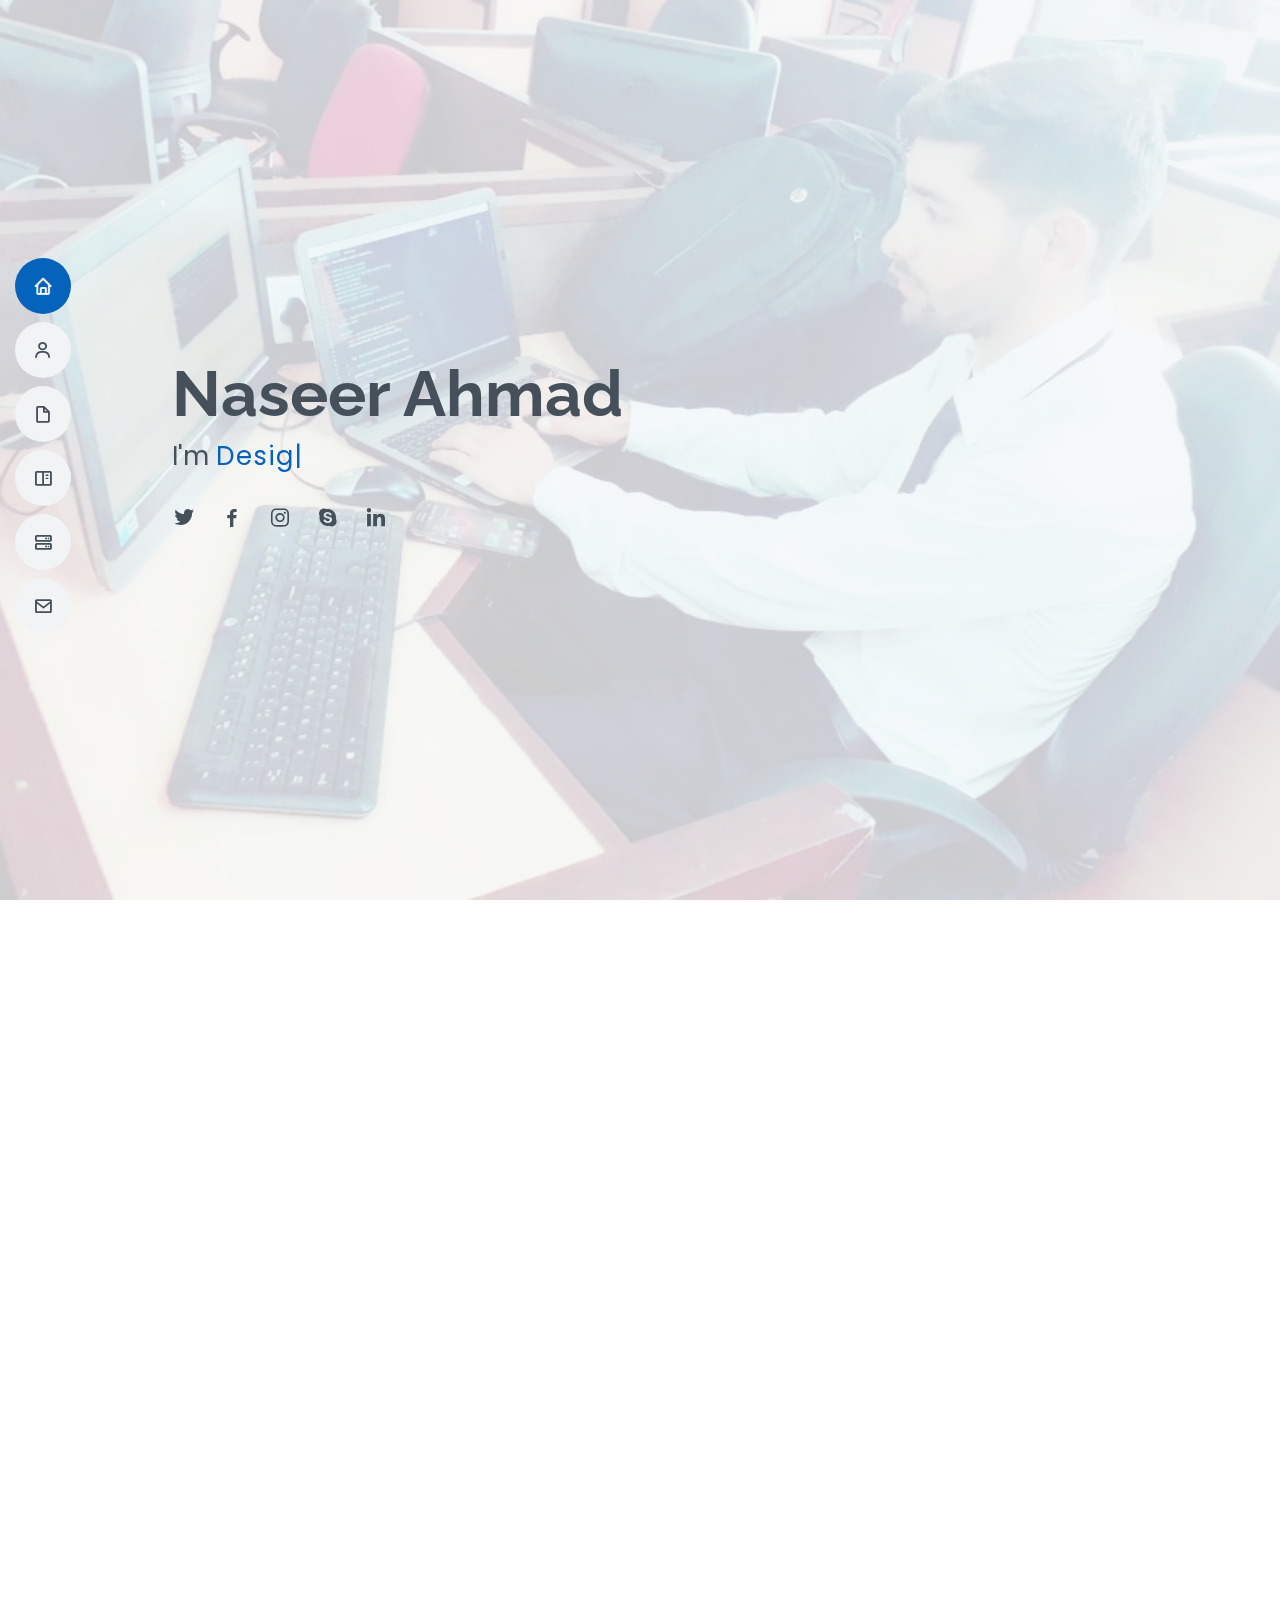
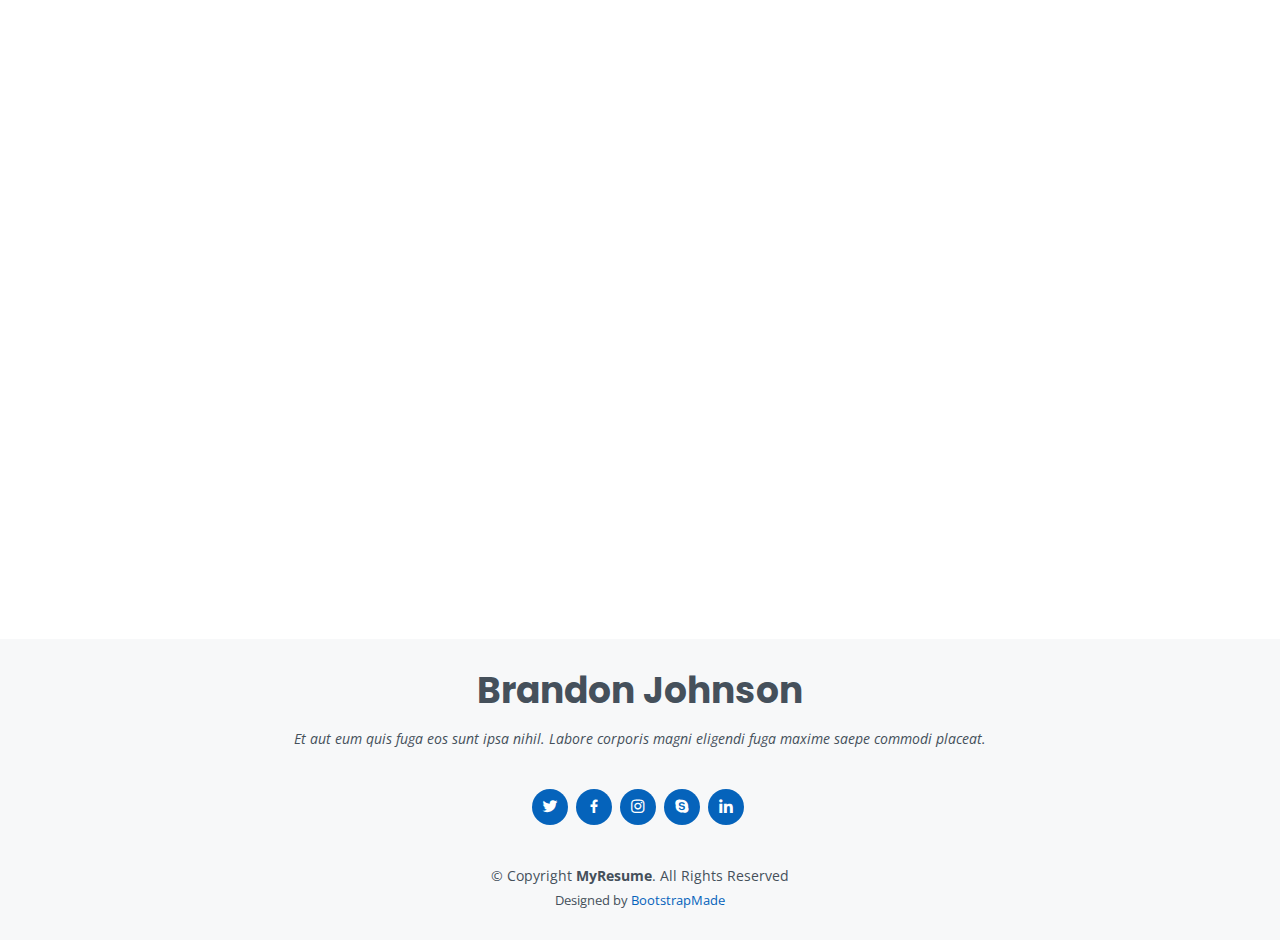
==== index.html @ b2a7afd3 "initial commit" ====
<!DOCTYPE html>
<html lang="en">

<head>
    <meta charset="utf-8">
    <meta content="width=device-width, initial-scale=1.0" name="viewport">

    <title>MYPortfolio</title>
    <meta content="" name="description">
    <meta content="" name="keywords">

    <!-- Favicons -->
    <link href="assets/img/favicon.png" rel="icon">
    <link href="assets/img/apple-touch-icon.png" rel="apple-touch-icon">

    <!-- Google Fonts -->
    <link href="https://fonts.googleapis.com/css?family=Open+Sans:300,300i,400,400i,600,600i,700,700i|Raleway:300,300i,400,400i,500,500i,600,600i,700,700i|Poppins:300,300i,400,400i,500,500i,600,600i,700,700i" rel="stylesheet">

    <!-- Vendor CSS Files -->
    <link href="assets/vendor/aos/aos.css" rel="stylesheet">
    <link href="assets/vendor/bootstrap/css/bootstrap.min.css" rel="stylesheet">
    <link href="assets/vendor/bootstrap-icons/bootstrap-icons.css" rel="stylesheet">
    <link href="assets/vendor/boxicons/css/boxicons.min.css" rel="stylesheet">
    <link href="assets/vendor/glightbox/css/glightbox.min.css" rel="stylesheet">
    <link href="assets/vendor/swiper/swiper-bundle.min.css" rel="stylesheet">

    <!-- Template Main CSS File -->
    <link href="assets/css/style.css" rel="stylesheet">

    <!-- =======================================================
  * Template Name: MyResume - v4.3.0
  * Template URL: https://bootstrapmade.com/free-html-bootstrap-template-my-resume/
  * Author: BootstrapMade.com
  * License: https://bootstrapmade.com/license/
  ======================================================== -->
</head>

<body>

    <!-- ======= Mobile nav toggle button ======= -->
    <!-- <button type="button" class="mobile-nav-toggle d-xl-none"><i class="bi bi-list mobile-nav-toggle"></i></button> -->
    <i class="bi bi-list mobile-nav-toggle d-xl-none"></i>
    <!-- ======= Header ======= -->
    <header id="header" class="d-flex flex-column justify-content-center">

        <nav id="navbar" class="navbar nav-menu">
            <ul>
                <li><a href="#hero" class="nav-link scrollto active"><i class="bx bx-home"></i> <span>Home</span></a></li>
                <li><a href="#about" class="nav-link scrollto"><i class="bx bx-user"></i> <span>About</span></a></li>
                <li><a href="#resume" class="nav-link scrollto"><i class="bx bx-file-blank"></i> <span>Resume</span></a></li>
                <li><a href="#portfolio" class="nav-link scrollto"><i class="bx bx-book-content"></i> <span>Portfolio</span></a></li>
                <li><a href="#services" class="nav-link scrollto"><i class="bx bx-server"></i> <span>Services</span></a></li>
                <li><a href="#contact" class="nav-link scrollto"><i class="bx bx-envelope"></i> <span>Contact</span></a></li>
            </ul>
        </nav>
        <!-- .nav-menu -->

    </header>
    <!-- End Header -->

    <!-- ======= Hero Section ======= -->
    <section id="hero" class="d-flex flex-column justify-content-center">
        <div class="container" data-aos="zoom-in" data-aos-delay="100">
            <h1>Naseer Ahmad</h1>
            <p>I'm <span class="typed" data-typed-items="Designer, Developer, Freelancer"></span></p>
            <div class="social-links">
                <a href="#" class="twitter"><i class="bx bxl-twitter"></i></a>
                <a href="#" class="facebook"><i class="bx bxl-facebook"></i></a>
                <a href="#" class="instagram"><i class="bx bxl-instagram"></i></a>
                <a href="#" class="google-plus"><i class="bx bxl-skype"></i></a>
                <a href="#" class="linkedin"><i class="bx bxl-linkedin"></i></a>
            </div>
        </div>
    </section>
    <!-- End Hero -->
    <!-- 9622891339  awleen -->

    <main id="main">

        <!-- ======= About Section ======= -->
        <section id="about" class="about">
            <div class="container" data-aos="fade-up">

                <div class="section-title">
                    <h2>About</h2>
                    <p>I am NASEER AHMAD , i am web and android developer im also a Freelancer </p>
                </div>

                <div class="row">
                    <div class="col-lg-4">
                        <img src="assets/img/profile-n.jpg" class="img-fluid" alt="">
                    </div>
                    <div class="col-lg-8 pt-4 pt-lg-0 content">
                        <h3>Full stack web developer &amp; Android Developer.</h3>
                        <p class="fst-italic">
                            i am developing Websites like e-commerce and educational as well as android applicatons
                        </p>
                        <div class="row">
                            <div class="col-lg-6">
                                <ul>
                                    <li><i class="bi bi-chevron-right"></i> <strong>Birthday:</strong> <span>28 Jan 1999</span></li>
                                    <li><i class="bi bi-chevron-right"></i> <strong>Website:</strong> <span>http://kashweb.in</span></li>
                                    <li><i class="bi bi-chevron-right"></i> <strong>Phone:</strong> <span>+91 6005096322</span></li>
                                    <li><i class="bi bi-chevron-right"></i> <strong>City:</strong> <span>Baramulla, J&K</span></li>
                                </ul>
                            </div>
                            <div class="col-lg-6">
                                <ul>
                                    <li><i class="bi bi-chevron-right"></i> <strong>Age:</strong> <span>22</span></li>
                                    <li><i class="bi bi-chevron-right"></i> <strong>Degree:</strong> <span>Master</span></li>
                                    <li><i class="bi bi-chevron-right"></i> <strong>PhEmailone:</strong> <span>naseerrather58@gmail.com</span></li>
                                    <li><i class="bi bi-chevron-right"></i> <strong>Freelance:</strong> <span>Available</span></li>
                                </ul>
                            </div>
                        </div>
                        <p>
                            Officiis eligendi itaque labore et dolorum mollitia officiis optio vero. Quisquam sunt adipisci omnis et ut. Nulla accusantium dolor incidunt officia tempore. Et eius omnis. Cupiditate ut dicta maxime officiis quidem quia. Sed et consectetur qui quia
                            repellendus itaque neque. Aliquid amet quidem ut quaerat cupiditate. Ab et eum qui repellendus omnis culpa magni laudantium dolores.
                        </p>
                    </div>
                </div>

            </div>
        </section>
        <!-- End About Section -->

        <!-- ======= Facts Section ======= -->
        <section id="facts" class="facts">
            <div class="container" data-aos="fade-up">

                <div class="section-title">
                    <h2>Facts</h2>
                    <p>Magnam dolores commodi suscipit. Necessitatibus eius consequatur ex aliquid fuga eum quidem. Sit sint consectetur velit. Quisquam quos quisquam cupiditate. Et nemo qui impedit suscipit alias ea. Quia fugiat sit in iste officiis commodi
                        quidem hic quas.</p>
                </div>

                <div class="row">

                    <div class="col-lg-3 col-md-6">
                        <div class="count-box">
                            <i class="bi bi-emoji-smile"></i>
                            <span data-purecounter-start="0" data-purecounter-end="232" data-purecounter-duration="1" class="purecounter"></span>
                            <p>Happy Clients</p>
                        </div>
                    </div>

                    <div class="col-lg-3 col-md-6 mt-5 mt-md-0">
                        <div class="count-box">
                            <i class="bi bi-journal-richtext"></i>
                            <span data-purecounter-start="0" data-purecounter-end="521" data-purecounter-duration="1" class="purecounter"></span>
                            <p>Projects</p>
                        </div>
                    </div>

                    <div class="col-lg-3 col-md-6 mt-5 mt-lg-0">
                        <div class="count-box">
                            <i class="bi bi-headset"></i>
                            <span data-purecounter-start="0" data-purecounter-end="1463" data-purecounter-duration="1" class="purecounter"></span>
                            <p>Hours Of Support</p>
                        </div>
                    </div>

                    <div class="col-lg-3 col-md-6 mt-5 mt-lg-0">
                        <div class="count-box">
                            <i class="bi bi-award"></i>
                            <span data-purecounter-start="0" data-purecounter-end="25" data-purecounter-duration="1" class="purecounter"></span>
                            <p>Awards</p>
                        </div>
                    </div>

                </div>

            </div>
        </section>
        <!-- End Facts Section -->

        <!-- ======= Skills Section ======= -->
        <section id="skills" class="skills section-bg">
            <div class="container" data-aos="fade-up">

                <div class="section-title">
                    <h2>Skills</h2>
                    <p>Magnam dolores commodi suscipit. Necessitatibus eius consequatur ex aliquid fuga eum quidem. Sit sint consectetur velit. Quisquam quos quisquam cupiditate. Et nemo qui impedit suscipit alias ea. Quia fugiat sit in iste officiis commodi
                        quidem hic quas.</p>
                </div>

                <div class="row skills-content">

                    <div class="col-lg-6">

                        <div class="progress">
                            <span class="skill">HTML <i class="val">100%</i></span>
                            <div class="progress-bar-wrap">
                                <div class="progress-bar" role="progressbar" aria-valuenow="100" aria-valuemin="0" aria-valuemax="100"></div>
                            </div>
                        </div>

                        <div class="progress">
                            <span class="skill">CSS <i class="val">90%</i></span>
                            <div class="progress-bar-wrap">
                                <div class="progress-bar" role="progressbar" aria-valuenow="90" aria-valuemin="0" aria-valuemax="100"></div>
                            </div>
                        </div>

                        <div class="progress">
                            <span class="skill">JavaScript <i class="val">75%</i></span>
                            <div class="progress-bar-wrap">
                                <div class="progress-bar" role="progressbar" aria-valuenow="75" aria-valuemin="0" aria-valuemax="100"></div>
                            </div>
                        </div>

                    </div>

                    <div class="col-lg-6">

                        <div class="progress">
                            <span class="skill">PHP <i class="val">80%</i></span>
                            <div class="progress-bar-wrap">
                                <div class="progress-bar" role="progressbar" aria-valuenow="80" aria-valuemin="0" aria-valuemax="100"></div>
                            </div>
                        </div>

                        <div class="progress">
                            <span class="skill">WordPress/CMS <i class="val">90%</i></span>
                            <div class="progress-bar-wrap">
                                <div class="progress-bar" role="progressbar" aria-valuenow="90" aria-valuemin="0" aria-valuemax="100"></div>
                            </div>
                        </div>

                        <div class="progress">
                            <span class="skill">Photoshop <i class="val">55%</i></span>
                            <div class="progress-bar-wrap">
                                <div class="progress-bar" role="progressbar" aria-valuenow="55" aria-valuemin="0" aria-valuemax="100"></div>
                            </div>
                        </div>

                    </div>

                </div>

            </div>
        </section>
        <!-- End Skills Section -->

        <!-- ======= Resume Section ======= -->
        <section id="resume" class="resume">
            <div class="container" data-aos="fade-up">

                <div class="section-title">
                    <h2>Resume</h2>
                    <p>Magnam dolores commodi suscipit. Necessitatibus eius consequatur ex aliquid fuga eum quidem. Sit sint consectetur velit. Quisquam quos quisquam cupiditate. Et nemo qui impedit suscipit alias ea. Quia fugiat sit in iste officiis commodi
                        quidem hic quas.</p>
                </div>

                <div class="row">
                    <div class="col-lg-6">
                        <h3 class="resume-title">Sumary</h3>
                        <div class="resume-item pb-0">
                            <h4>Brandon Johnson</h4>
                            <p><em>Innovative and deadline-driven Graphic Designer with 3+ years of experience designing and developing user-centered digital/print marketing material from initial concept to final, polished deliverable.</em></p>
                            <ul>
                                <li>Portland par 127,Orlando, FL</li>
                                <li>(123) 456-7891</li>
                                <li>alice.barkley@example.com</li>
                            </ul>
                        </div>

                        <h3 class="resume-title">Education</h3>
                        <div class="resume-item">
                            <h4>Master of Fine Arts &amp; Graphic Design</h4>
                            <h5>2015 - 2016</h5>
                            <p><em>Rochester Institute of Technology, Rochester, NY</em></p>
                            <p>Qui deserunt veniam. Et sed aliquam labore tempore sed quisquam iusto autem sit. Ea vero voluptatum qui ut dignissimos deleniti nerada porti sand markend</p>
                        </div>
                        <div class="resume-item">
                            <h4>Bachelor of Fine Arts &amp; Graphic Design</h4>
                            <h5>2010 - 2014</h5>
                            <p><em>Rochester Institute of Technology, Rochester, NY</em></p>
                            <p>Quia nobis sequi est occaecati aut. Repudiandae et iusto quae reiciendis et quis Eius vel ratione eius unde vitae rerum voluptates asperiores voluptatem Earum molestiae consequatur neque etlon sader mart dila</p>
                        </div>
                    </div>
                    <div class="col-lg-6">
                        <h3 class="resume-title">Professional Experience</h3>
                        <div class="resume-item">
                            <h4>Senior graphic design specialist</h4>
                            <h5>2019 - Present</h5>
                            <p><em>Experion, New York, NY </em></p>
                            <ul>
                                <li>Lead in the design, development, and implementation of the graphic, layout, and production communication materials</li>
                                <li>Delegate tasks to the 7 members of the design team and provide counsel on all aspects of the project. </li>
                                <li>Supervise the assessment of all graphic materials in order to ensure quality and accuracy of the design</li>
                                <li>Oversee the efficient use of production project budgets ranging from $2,000 - $25,000</li>
                            </ul>
                        </div>
                        <div class="resume-item">
                            <h4>Graphic design specialist</h4>
                            <h5>2017 - 2018</h5>
                            <p><em>Stepping Stone Advertising, New York, NY</em></p>
                            <ul>
                                <li>Developed numerous marketing programs (logos, brochures,infographics, presentations, and advertisements).</li>
                                <li>Managed up to 5 projects or tasks at a given time while under pressure</li>
                                <li>Recommended and consulted with clients on the most appropriate graphic design</li>
                                <li>Created 4+ design presentations and proposals a month for clients and account managers</li>
                            </ul>
                        </div>
                    </div>
                </div>

            </div>
        </section>
        <!-- End Resume Section -->

        <!-- ======= Portfolio Section ======= -->
        <section id="portfolio" class="portfolio section-bg">
            <div class="container" data-aos="fade-up">

                <div class="section-title">
                    <h2>Portfolio</h2>
                    <p>Magnam dolores commodi suscipit. Necessitatibus eius consequatur ex aliquid fuga eum quidem. Sit sint consectetur velit. Quisquam quos quisquam cupiditate. Et nemo qui impedit suscipit alias ea. Quia fugiat sit in iste officiis commodi
                        quidem hic quas.</p>
                </div>

                <div class="row">
                    <div class="col-lg-12 d-flex justify-content-center" data-aos="fade-up" data-aos-delay="100">
                        <ul id="portfolio-flters">
                            <li data-filter="*" class="filter-active">All</li>
                            <li data-filter=".filter-app">App</li>
                            <li data-filter=".filter-card">Card</li>
                            <li data-filter=".filter-web">Web</li>
                        </ul>
                    </div>
                </div>

                <div class="row portfolio-container" data-aos="fade-up" data-aos-delay="200">

                    <div class="col-lg-4 col-md-6 portfolio-item filter-app">
                        <div class="portfolio-wrap">
                            <img src="assets/img/portfolio/portfolio-1.jpg" class="img-fluid" alt="">
                            <div class="portfolio-info">
                                <h4>App 1</h4>
                                <p>App</p>
                                <div class="portfolio-links">
                                    <a href="assets/img/portfolio/portfolio-1.jpg" data-gallery="portfolioGallery" class="portfolio-lightbox" title="App 1"><i class="bx bx-plus"></i></a>
                                    <a href="portfolio-details.html" class="portfolio-details-lightbox" data-glightbox="type: external" title="Portfolio Details"><i class="bx bx-link"></i></a>
                                </div>
                            </div>
                        </div>
                    </div>

                    <div class="col-lg-4 col-md-6 portfolio-item filter-web">
                        <div class="portfolio-wrap">
                            <img src="assets/img/portfolio/portfolio-2.jpg" class="img-fluid" alt="">
                            <div class="portfolio-info">
                                <h4>Web 3</h4>
                                <p>Web</p>
                                <div class="portfolio-links">
                                    <a href="assets/img/portfolio/portfolio-2.jpg" data-gallery="portfolioGallery" class="portfolio-lightbox" title="Web 3"><i class="bx bx-plus"></i></a>
                                    <a href="portfolio-details.html" class="portfolio-details-lightbox" data-glightbox="type: external" title="Portfolio Details"><i class="bx bx-link"></i></a>
                                </div>
                            </div>
                        </div>
                    </div>

                    <div class="col-lg-4 col-md-6 portfolio-item filter-app">
                        <div class="portfolio-wrap">
                            <img src="assets/img/portfolio/portfolio-3.jpg" class="img-fluid" alt="">
                            <div class="portfolio-info">
                                <h4>App 2</h4>
                                <p>App</p>
                                <div class="portfolio-links">
                                    <a href="assets/img/portfolio/portfolio-3.jpg" data-gallery="portfolioGallery" class="portfolio-lightbox" title="App 2"><i class="bx bx-plus"></i></a>
                                    <a href="portfolio-details.html" class="portfolio-details-lightbox" data-glightbox="type: external" title="Portfolio Details"><i class="bx bx-link"></i></a>
                                </div>
                            </div>
                        </div>
                    </div>

                    <div class="col-lg-4 col-md-6 portfolio-item filter-card">
                        <div class="portfolio-wrap">
                            <img src="assets/img/portfolio/portfolio-4.jpg" class="img-fluid" alt="">
                            <div class="portfolio-info">
                                <h4>Card 2</h4>
                                <p>Card</p>
                                <div class="portfolio-links">
                                    <a href="assets/img/portfolio/portfolio-4.jpg" data-gallery="portfolioGallery" class="portfolio-lightbox" title="Card 2"><i class="bx bx-plus"></i></a>
                                    <a href="portfolio-details.html" class="portfolio-details-lightbox" data-glightbox="type: external" title="Portfolio Details"><i class="bx bx-link"></i></a>
                                </div>
                            </div>
                        </div>
                    </div>

                    <div class="col-lg-4 col-md-6 portfolio-item filter-web">
                        <div class="portfolio-wrap">
                            <img src="assets/img/portfolio/portfolio-5.jpg" class="img-fluid" alt="">
                            <div class="portfolio-info">
                                <h4>Web 2</h4>
                                <p>Web</p>
                                <div class="portfolio-links">
                                    <a href="assets/img/portfolio/portfolio-5.jpg" data-gallery="portfolioGallery" class="portfolio-lightbox" title="Web 2"><i class="bx bx-plus"></i></a>
                                    <a href="portfolio-details.html" class="portfolio-details-lightbox" data-glightbox="type: external" title="Portfolio Details"><i class="bx bx-link"></i></a>
                                </div>
                            </div>
                        </div>
                    </div>

                    <div class="col-lg-4 col-md-6 portfolio-item filter-app">
                        <div class="portfolio-wrap">
                            <img src="assets/img/portfolio/portfolio-6.jpg" class="img-fluid" alt="">
                            <div class="portfolio-info">
                                <h4>App 3</h4>
                                <p>App</p>
                                <div class="portfolio-links">
                                    <a href="assets/img/portfolio/portfolio-6.jpg" data-gallery="portfolioGallery" class="portfolio-lightbox" title="App 3"><i class="bx bx-plus"></i></a>
                                    <a href="portfolio-details.html" class="portfolio-details-lightbox" data-glightbox="type: external" title="Portfolio Details"><i class="bx bx-link"></i></a>
                                </div>
                            </div>
                        </div>
                    </div>

                    <div class="col-lg-4 col-md-6 portfolio-item filter-card">
                        <div class="portfolio-wrap">
                            <img src="assets/img/portfolio/portfolio-7.jpg" class="img-fluid" alt="">
                            <div class="portfolio-info">
                                <h4>Card 1</h4>
                                <p>Card</p>
                                <div class="portfolio-links">
                                    <a href="assets/img/portfolio/portfolio-7.jpg" data-gallery="portfolioGallery" class="portfolio-lightbox" title="Card 1"><i class="bx bx-plus"></i></a>
                                    <a href="portfolio-details.html" class="portfolio-details-lightbox" data-glightbox="type: external" title="Portfolio Details"><i class="bx bx-link"></i></a>
                                </div>
                            </div>
                        </div>
                    </div>

                    <div class="col-lg-4 col-md-6 portfolio-item filter-card">
                        <div class="portfolio-wrap">
                            <img src="assets/img/portfolio/portfolio-8.jpg" class="img-fluid" alt="">
                            <div class="portfolio-info">
                                <h4>Card 3</h4>
                                <p>Card</p>
                                <div class="portfolio-links">
                                    <a href="assets/img/portfolio/portfolio-8.jpg" data-gallery="portfolioGallery" class="portfolio-lightbox" title="Card 3"><i class="bx bx-plus"></i></a>
                                    <a href="portfolio-details.html" class="portfolio-details-lightbox" data-glightbox="type: external" title="Portfolio Details"><i class="bx bx-link"></i></a>
                                </div>
                            </div>
                        </div>
                    </div>

                    <div class="col-lg-4 col-md-6 portfolio-item filter-web">
                        <div class="portfolio-wrap">
                            <img src="assets/img/portfolio/portfolio-9.jpg" class="img-fluid" alt="">
                            <div class="portfolio-info">
                                <h4>Web 3</h4>
                                <p>Web</p>
                                <div class="portfolio-links">
                                    <a href="assets/img/portfolio/portfolio-9.jpg" data-gallery="portfolioGallery" class="portfolio-lightbox" title="Web 3"><i class="bx bx-plus"></i></a>
                                    <a href="portfolio-details.html" class="portfolio-details-lightbox" data-glightbox="type: external" title="Portfolio Details"><i class="bx bx-link"></i></a>
                                </div>
                            </div>
                        </div>
                    </div>

                </div>

            </div>
        </section>
        <!-- End Portfolio Section -->

        <!-- ======= Services Section ======= -->
        <section id="services" class="services">
            <div class="container" data-aos="fade-up">

                <div class="section-title">
                    <h2>Services</h2>
                    <p>Magnam dolores commodi suscipit. Necessitatibus eius consequatur ex aliquid fuga eum quidem. Sit sint consectetur velit. Quisquam quos quisquam cupiditate. Et nemo qui impedit suscipit alias ea. Quia fugiat sit in iste officiis commodi
                        quidem hic quas.</p>
                </div>

                <div class="row">

                    <div class="col-lg-4 col-md-6 d-flex align-items-stretch" data-aos="zoom-in" data-aos-delay="100">
                        <div class="icon-box iconbox-blue">
                            <div class="icon">
                                <svg width="100" height="100" viewBox="0 0 600 600" xmlns="http://www.w3.org/2000/svg">
                  <path stroke="none" stroke-width="0" fill="#f5f5f5" d="M300,521.0016835830174C376.1290562159157,517.8887921683347,466.0731472004068,529.7835943286574,510.70327084640275,468.03025145048787C554.3714126377745,407.6079735673963,508.03601936045806,328.9844924480964,491.2728898941984,256.3432110539036C474.5976632858925,184.082847569629,479.9380746630129,96.60480741107993,416.23090153303,58.64404602377083C348.86323505073057,18.502131276798302,261.93793281208167,40.57373210992963,193.5410806939664,78.93577620505333C130.42746243093433,114.334589627462,98.30271207620316,179.96522072025542,76.75703585869454,249.04625023123273C51.97151888228291,328.5150500222984,13.704378332031375,421.85034740162234,66.52175969318436,486.19268352777647C119.04800174914682,550.1803526380478,217.28368757567262,524.383925680826,300,521.0016835830174"></path>
                </svg>
                                <i class="bx bxl-dribbble"></i>
                            </div>
                            <h4><a href="">Lorem Ipsum</a></h4>
                            <p>Voluptatum deleniti atque corrupti quos dolores et quas molestias excepturi</p>
                        </div>
                    </div>

                    <div class="col-lg-4 col-md-6 d-flex align-items-stretch mt-4 mt-md-0" data-aos="zoom-in" data-aos-delay="200">
                        <div class="icon-box iconbox-orange ">
                            <div class="icon">
                                <svg width="100" height="100" viewBox="0 0 600 600" xmlns="http://www.w3.org/2000/svg">
                  <path stroke="none" stroke-width="0" fill="#f5f5f5" d="M300,582.0697525312426C382.5290701553225,586.8405444964366,449.9789794690241,525.3245884688669,502.5850820975895,461.55621195738473C556.606425686781,396.0723002908107,615.8543463187945,314.28637112970534,586.6730223649479,234.56875336149918C558.9533121215079,158.8439757836574,454.9685369536778,164.00468322053177,381.49747125262974,130.76875717737553C312.15926192815925,99.40240125094834,248.97055460311594,18.661163978235184,179.8680185752513,50.54337015887873C110.5421016452524,82.52863877960104,119.82277516462835,180.83849132639028,109.12597500060166,256.43424936330496C100.08760227029461,320.3096726198365,92.17705696193138,384.0621239912766,124.79988738764834,439.7174275375508C164.83382741302287,508.01625554203684,220.96474134820875,577.5009287672846,300,582.0697525312426"></path>
                </svg>
                                <i class="bx bx-file"></i>
                            </div>
                            <h4><a href="">Sed Perspiciatis</a></h4>
                            <p>Duis aute irure dolor in reprehenderit in voluptate velit esse cillum dolore</p>
                        </div>
                    </div>

                    <div class="col-lg-4 col-md-6 d-flex align-items-stretch mt-4 mt-lg-0" data-aos="zoom-in" data-aos-delay="300">
                        <div class="icon-box iconbox-pink">
                            <div class="icon">
                                <svg width="100" height="100" viewBox="0 0 600 600" xmlns="http://www.w3.org/2000/svg">
                  <path stroke="none" stroke-width="0" fill="#f5f5f5" d="M300,541.5067337569781C382.14930387511276,545.0595476570109,479.8736841581634,548.3450877840088,526.4010558755058,480.5488172755941C571.5218469581645,414.80211281144784,517.5187510058486,332.0715597781072,496.52539010469104,255.14436215662573C477.37192572678356,184.95920475031193,473.57363656557914,105.61284051026155,413.0603344069578,65.22779650032875C343.27470386102294,18.654635553484475,251.2091493199835,5.337323636656869,175.0934190732945,40.62881213300186C97.87086631185822,76.43348514350839,51.98124368387456,156.15599469081315,36.44837278890362,239.84606092416172C21.716077023791087,319.22268207091537,43.775223500013084,401.1760424656574,96.891909868211,461.97329694683043C147.22146801428983,519.5804099606455,223.5754009179313,538.201503339737,300,541.5067337569781"></path>
                </svg>
                                <i class="bx bx-tachometer"></i>
                            </div>
                            <h4><a href="">Magni Dolores</a></h4>
                            <p>Excepteur sint occaecat cupidatat non proident, sunt in culpa qui officia</p>
                        </div>
                    </div>

                    <div class="col-lg-4 col-md-6 d-flex align-items-stretch mt-4" data-aos="zoom-in" data-aos-delay="100">
                        <div class="icon-box iconbox-yellow">
                            <div class="icon">
                                <svg width="100" height="100" viewBox="0 0 600 600" xmlns="http://www.w3.org/2000/svg">
                  <path stroke="none" stroke-width="0" fill="#f5f5f5" d="M300,503.46388370962813C374.79870501325706,506.71871716319447,464.8034551963731,527.1746412648533,510.4981551193396,467.86667711651364C555.9287308511215,408.9015244558933,512.6030010748507,327.5744911775523,490.211057578863,256.5855673507754C471.097692560561,195.9906835881958,447.69079081568157,138.11976852964426,395.19560036434837,102.3242989838813C329.3053358748298,57.3949838291264,248.02791733380457,8.279543830951368,175.87071277845988,42.242879143198664C103.41431057327972,76.34704239035025,93.79494320519305,170.9812938413882,81.28167332365135,250.07896920659033C70.17666984294237,320.27484674793965,64.84698225790005,396.69656628748305,111.28512138212992,450.4950937839243C156.20124167950087,502.5303643271138,231.32542653798444,500.4755392045468,300,503.46388370962813"></path>
                </svg>
                                <i class="bx bx-layer"></i>
                            </div>
                            <h4><a href="">Nemo Enim</a></h4>
                            <p>At vero eos et accusamus et iusto odio dignissimos ducimus qui blanditiis</p>
                        </div>
                    </div>

                    <div class="col-lg-4 col-md-6 d-flex align-items-stretch mt-4" data-aos="zoom-in" data-aos-delay="200">
                        <div class="icon-box iconbox-red">
                            <div class="icon">
                                <svg width="100" height="100" viewBox="0 0 600 600" xmlns="http://www.w3.org/2000/svg">
                  <path stroke="none" stroke-width="0" fill="#f5f5f5" d="M300,532.3542879108572C369.38199826031484,532.3153073249985,429.10787420159085,491.63046689027357,474.5244479745417,439.17860296908856C522.8885846962883,383.3225815378663,569.1668002868075,314.3205725914397,550.7432151929288,242.7694973846089C532.6665558377875,172.5657663291529,456.2379748765914,142.6223662098291,390.3689995646985,112.34683881706744C326.66090330228417,83.06452184765237,258.84405631176094,53.51806209861945,193.32584062364296,78.48882559362697C121.61183558270385,105.82097193414197,62.805066853699245,167.19869350419734,48.57481801355237,242.6138429142374C34.843463184063346,315.3850353017275,76.69343916112496,383.4422959591041,125.22947124332185,439.3748458443577C170.7312796277747,491.8107796887764,230.57421082200815,532.3932930995766,300,532.3542879108572"></path>
                </svg>
                                <i class="bx bx-slideshow"></i>
                            </div>
                            <h4><a href="">Dele Cardo</a></h4>
                            <p>Quis consequatur saepe eligendi voluptatem consequatur dolor consequuntur</p>
                        </div>
                    </div>

                    <div class="col-lg-4 col-md-6 d-flex align-items-stretch mt-4" data-aos="zoom-in" data-aos-delay="300">
                        <div class="icon-box iconbox-teal">
                            <div class="icon">
                                <svg width="100" height="100" viewBox="0 0 600 600" xmlns="http://www.w3.org/2000/svg">
                  <path stroke="none" stroke-width="0" fill="#f5f5f5" d="M300,566.797414625762C385.7384707136149,576.1784315230908,478.7894351017131,552.8928747891023,531.9192734346935,484.94944893311C584.6109503024035,417.5663521118492,582.489472248146,322.67544863468447,553.9536738515405,242.03673114598146C529.1557734026468,171.96086150256528,465.24506316201064,127.66468636344209,395.9583748389544,100.7403814666027C334.2173773831606,76.7482773500951,269.4350130405921,84.62216499799875,207.1952322260088,107.2889140133804C132.92018162631612,134.33871894543012,41.79353780512637,160.00259165414826,22.644507872594943,236.69541883565114C3.319112789854554,314.0945973066697,72.72355303640163,379.243833228382,124.04198916343866,440.3218312028393C172.9286146004772,498.5055451809895,224.45579914871206,558.5317968840102,300,566.797414625762"></path>
                </svg>
                                <i class="bx bx-arch"></i>
                            </div>
                            <h4><a href="">Divera Don</a></h4>
                            <p>Modi nostrum vel laborum. Porro fugit error sit minus sapiente sit aspernatur</p>
                        </div>
                    </div>

                </div>

            </div>
        </section>
        <!-- End Services Section -->

        <!-- ======= Testimonials Section ======= -->
        <section id="testimonials" class="testimonials section-bg">
            <div class="container" data-aos="fade-up">

                <div class="section-title">
                    <h2>Testimonials</h2>
                </div>

                <div class="testimonials-slider swiper-container" data-aos="fade-up" data-aos-delay="100">
                    <div class="swiper-wrapper">

                        <div class="swiper-slide">
                            <div class="testimonial-item">
                                <img src="assets/img/testimonials/testimonials-1.jpg" class="testimonial-img" alt="">
                                <h3>Saul Goodman</h3>
                                <h4>Ceo &amp; Founder</h4>
                                <p>
                                    <i class="bx bxs-quote-alt-left quote-icon-left"></i> Proin iaculis purus consequat sem cure digni ssim donec porttitora entum suscipit rhoncus. Accusantium quam, ultricies eget id, aliquam eget nibh et. Maecen aliquam,
                                    risus at semper.
                                    <i class="bx bxs-quote-alt-right quote-icon-right"></i>
                                </p>
                            </div>
                        </div>
                        <!-- End testimonial item -->

                        <div class="swiper-slide">
                            <div class="testimonial-item">
                                <img src="assets/img/testimonials/testimonials-2.jpg" class="testimonial-img" alt="">
                                <h3>Sara Wilsson</h3>
                                <h4>Designer</h4>
                                <p>
                                    <i class="bx bxs-quote-alt-left quote-icon-left"></i> Export tempor illum tamen malis malis eram quae irure esse labore quem cillum quid cillum eram malis quorum velit fore eram velit sunt aliqua noster fugiat irure
                                    amet legam anim culpa.
                                    <i class="bx bxs-quote-alt-right quote-icon-right"></i>
                                </p>
                            </div>
                        </div>
                        <!-- End testimonial item -->

                        <div class="swiper-slide">
                            <div class="testimonial-item">
                                <img src="assets/img/testimonials/testimonials-3.jpg" class="testimonial-img" alt="">
                                <h3>Jena Karlis</h3>
                                <h4>Store Owner</h4>
                                <p>
                                    <i class="bx bxs-quote-alt-left quote-icon-left"></i> Enim nisi quem export duis labore cillum quae magna enim sint quorum nulla quem veniam duis minim tempor labore quem eram duis noster aute amet eram fore quis sint
                                    minim.
                                    <i class="bx bxs-quote-alt-right quote-icon-right"></i>
                                </p>
                            </div>
                        </div>
                        <!-- End testimonial item -->

                        <div class="swiper-slide">
                            <div class="testimonial-item">
                                <img src="assets/img/testimonials/testimonials-4.jpg" class="testimonial-img" alt="">
                                <h3>Matt Brandon</h3>
                                <h4>Freelancer</h4>
                                <p>
                                    <i class="bx bxs-quote-alt-left quote-icon-left"></i> Fugiat enim eram quae cillum dolore dolor amet nulla culpa multos export minim fugiat minim velit minim dolor enim duis veniam ipsum anim magna sunt elit fore quem
                                    dolore labore illum veniam.
                                    <i class="bx bxs-quote-alt-right quote-icon-right"></i>
                                </p>
                            </div>
                        </div>
                        <!-- End testimonial item -->

                        <div class="swiper-slide">
                            <div class="testimonial-item">
                                <img src="assets/img/testimonials/testimonials-5.jpg" class="testimonial-img" alt="">
                                <h3>John Larson</h3>
                                <h4>Entrepreneur</h4>
                                <p>
                                    <i class="bx bxs-quote-alt-left quote-icon-left"></i> Quis quorum aliqua sint quem legam fore sunt eram irure aliqua veniam tempor noster veniam enim culpa labore duis sunt culpa nulla illum cillum fugiat legam esse
                                    veniam culpa fore nisi cillum quid.
                                    <i class="bx bxs-quote-alt-right quote-icon-right"></i>
                                </p>
                            </div>
                        </div>
                        <!-- End testimonial item -->

                    </div>
                    <div class="swiper-pagination"></div>
                </div>

            </div>
        </section>
        <!-- End Testimonials Section -->

        <!-- ======= Contact Section ======= -->
        <section id="contact" class="contact">
            <div class="container" data-aos="fade-up">

                <div class="section-title">
                    <h2>Contact</h2>
                </div>

                <div class="row mt-1">

                    <div class="col-lg-4">
                        <div class="info">
                            <div class="address">
                                <i class="bi bi-geo-alt"></i>
                                <h4>Location:</h4>
                                <p>A108 Adam Street, New York, NY 535022</p>
                            </div>

                            <div class="email">
                                <i class="bi bi-envelope"></i>
                                <h4>Email:</h4>
                                <p>info@example.com</p>
                            </div>

                            <div class="phone">
                                <i class="bi bi-phone"></i>
                                <h4>Call:</h4>
                                <p>+1 5589 55488 55s</p>
                            </div>

                        </div>

                    </div>

                    <div class="col-lg-8 mt-5 mt-lg-0">

                        <form action="forms/contact.php" method="post" role="form" class="php-email-form">
                            <div class="row">
                                <div class="col-md-6 form-group">
                                    <input type="text" name="name" class="form-control" id="name" placeholder="Your Name" required>
                                </div>
                                <div class="col-md-6 form-group mt-3 mt-md-0">
                                    <input type="email" class="form-control" name="email" id="email" placeholder="Your Email" required>
                                </div>
                            </div>
                            <div class="form-group mt-3">
                                <input type="text" class="form-control" name="subject" id="subject" placeholder="Subject" required>
                            </div>
                            <div class="form-group mt-3">
                                <textarea class="form-control" name="message" rows="5" placeholder="Message" required></textarea>
                            </div>
                            <div class="my-3">
                                <div class="loading">Loading</div>
                                <div class="error-message"></div>
                                <div class="sent-message">Your message has been sent. Thank you!</div>
                            </div>
                            <div class="text-center"><button type="submit">Send Message</button></div>
                        </form>

                    </div>

                </div>

            </div>
        </section>
        <!-- End Contact Section -->

    </main>
    <!-- End #main -->

    <!-- ======= Footer ======= -->
    <footer id="footer">
        <div class="container">
            <h3>Brandon Johnson</h3>
            <p>Et aut eum quis fuga eos sunt ipsa nihil. Labore corporis magni eligendi fuga maxime saepe commodi placeat.</p>
            <div class="social-links">
                <a href="#" class="twitter"><i class="bx bxl-twitter"></i></a>
                <a href="#" class="facebook"><i class="bx bxl-facebook"></i></a>
                <a href="#" class="instagram"><i class="bx bxl-instagram"></i></a>
                <a href="#" class="google-plus"><i class="bx bxl-skype"></i></a>
                <a href="#" class="linkedin"><i class="bx bxl-linkedin"></i></a>
            </div>
            <div class="copyright">
                &copy; Copyright <strong><span>MyResume</span></strong>. All Rights Reserved
            </div>
            <div class="credits">
                <!-- All the links in the footer should remain intact. -->
                <!-- You can delete the links only if you purchased the pro version. -->
                <!-- Licensing information: [license-url] -->
                <!-- Purchase the pro version with working PHP/AJAX contact form: https://bootstrapmade.com/free-html-bootstrap-template-my-resume/ -->
                Designed by <a href="https://bootstrapmade.com/">BootstrapMade</a>
            </div>
        </div>
    </footer>
    <!-- End Footer -->

    <div id="preloader"></div>
    <a href="#" class="back-to-top d-flex align-items-center justify-content-center"><i class="bi bi-arrow-up-short"></i></a>

    <!-- Vendor JS Files -->
    <script src="assets/vendor/aos/aos.js"></script>
    <script src="assets/vendor/bootstrap/js/bootstrap.bundle.min.js"></script>
    <script src="assets/vendor/glightbox/js/glightbox.min.js"></script>
    <script src="assets/vendor/isotope-layout/isotope.pkgd.min.js"></script>
    <script src="assets/vendor/php-email-form/validate.js"></script>
    <script src="assets/vendor/purecounter/purecounter.js"></script>
    <script src="assets/vendor/swiper/swiper-bundle.min.js"></script>
    <script src="assets/vendor/typed.js/typed.min.js"></script>
    <script src="assets/vendor/waypoints/noframework.waypoints.js"></script>

    <!-- Template Main JS File -->
    <script src="assets/js/main.js"></script>

</body>

</html>
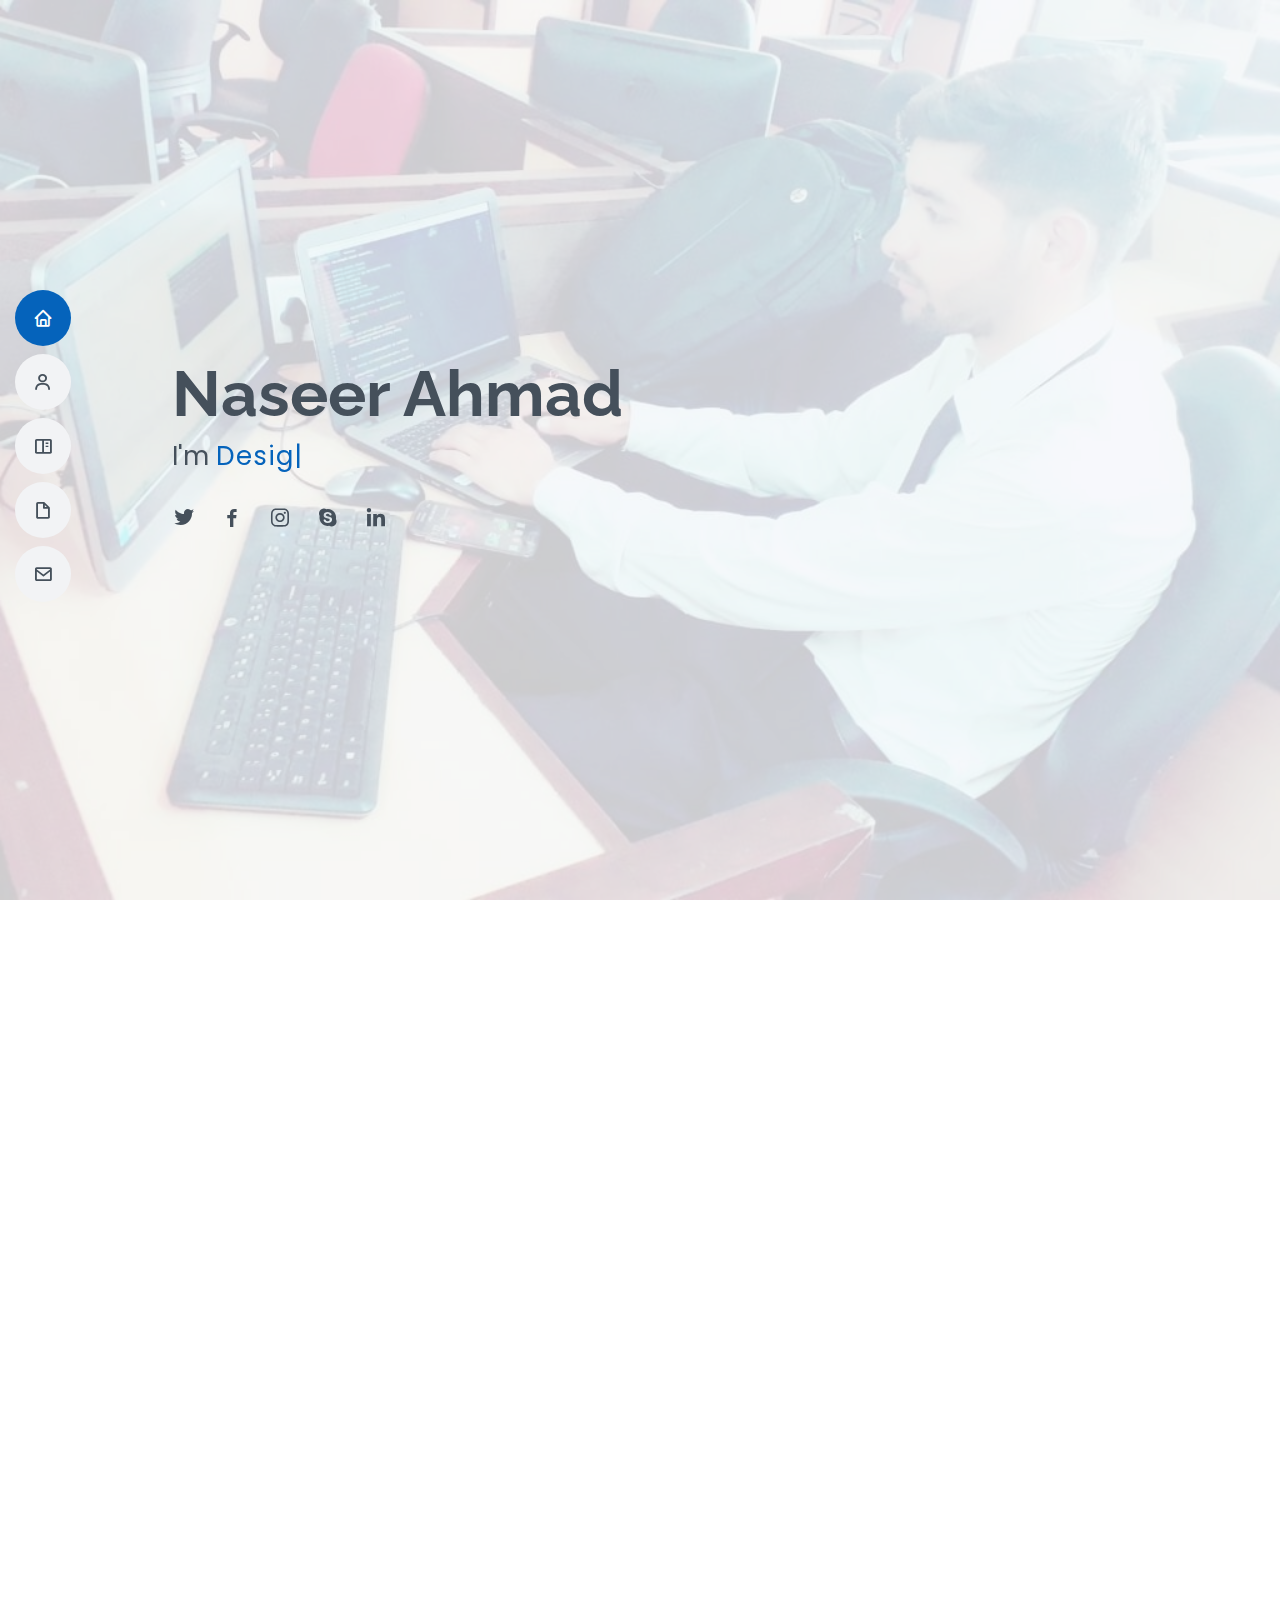
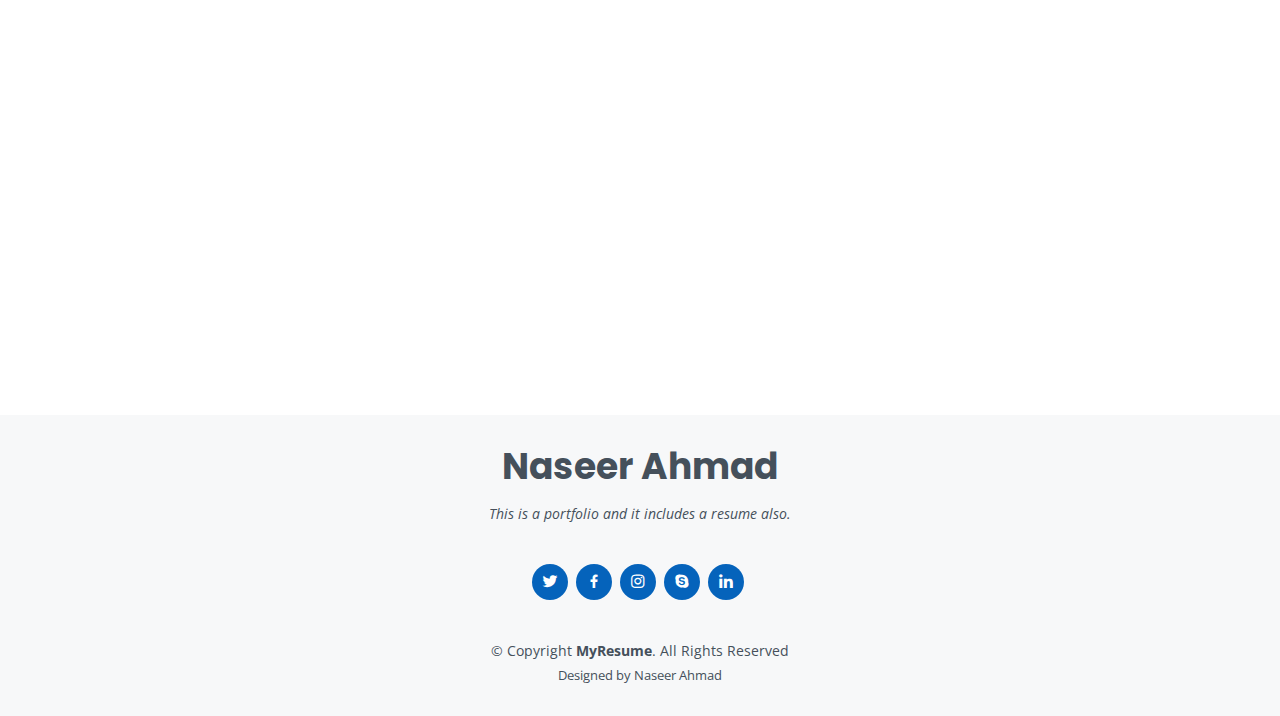
==== commit 09a0b6c1: "details aded" ====
--- a/index.html
+++ b/index.html
@@ -27,12 +27,7 @@
     <!-- Template Main CSS File -->
     <link href="assets/css/style.css" rel="stylesheet">
 
-    <!-- =======================================================
-  * Template Name: MyResume - v4.3.0
-  * Template URL: https://bootstrapmade.com/free-html-bootstrap-template-my-resume/
-  * Author: BootstrapMade.com
-  * License: https://bootstrapmade.com/license/
-  ======================================================== -->
+
 </head>
 
 <body>
@@ -47,9 +42,8 @@
             <ul>
                 <li><a href="#hero" class="nav-link scrollto active"><i class="bx bx-home"></i> <span>Home</span></a></li>
                 <li><a href="#about" class="nav-link scrollto"><i class="bx bx-user"></i> <span>About</span></a></li>
+                <li><a href="#skills" class="nav-link scrollto"><i class="bx bx-book-content"></i> <span>Skills</span></a></li>
                 <li><a href="#resume" class="nav-link scrollto"><i class="bx bx-file-blank"></i> <span>Resume</span></a></li>
-                <li><a href="#portfolio" class="nav-link scrollto"><i class="bx bx-book-content"></i> <span>Portfolio</span></a></li>
-                <li><a href="#services" class="nav-link scrollto"><i class="bx bx-server"></i> <span>Services</span></a></li>
                 <li><a href="#contact" class="nav-link scrollto"><i class="bx bx-envelope"></i> <span>Contact</span></a></li>
             </ul>
         </nav>
@@ -68,7 +62,7 @@
                 <a href="#" class="facebook"><i class="bx bxl-facebook"></i></a>
                 <a href="#" class="instagram"><i class="bx bxl-instagram"></i></a>
                 <a href="#" class="google-plus"><i class="bx bxl-skype"></i></a>
-                <a href="#" class="linkedin"><i class="bx bxl-linkedin"></i></a>
+                <a href="https://www.linkedin.com/in/naseer-ahmad-558294178" class="linkedin"><i class="bx bxl-linkedin"></i></a>
             </div>
         </div>
     </section>
@@ -83,7 +77,7 @@
 
                 <div class="section-title">
                     <h2>About</h2>
-                    <p>I am NASEER AHMAD , i am web and android developer im also a Freelancer </p>
+                    <p>I am NASEER AHMAD , i am web and android developer, and also a Freelancer </p>
                 </div>
 
                 <div class="row">
@@ -114,9 +108,8 @@
                             </div>
                         </div>
                         <p>
-                            Officiis eligendi itaque labore et dolorum mollitia officiis optio vero. Quisquam sunt adipisci omnis et ut. Nulla accusantium dolor incidunt officia tempore. Et eius omnis. Cupiditate ut dicta maxime officiis quidem quia. Sed et consectetur qui quia
-                            repellendus itaque neque. Aliquid amet quidem ut quaerat cupiditate. Ab et eum qui repellendus omnis culpa magni laudantium dolores.
-                        </p>
+                            I have compleated my Bachelors from UNIVERSITY OF KASHMIR in Computer Science. Now i am persuing my Masters from CHANDIGARH UNIVERSITY in same. I am a well-organized, creative and goal- oriented person possessing excellent communication, problem-solving
+                            and leadership skills with a flair to explore suitable avenues in Computer Science Engineering while developing advanced projects with efficiency and quality. </p>
                     </div>
                 </div>
 
@@ -125,7 +118,7 @@
         <!-- End About Section -->
 
         <!-- ======= Facts Section ======= -->
-        <section id="facts" class="facts">
+        <!-- <section id="facts" class="facts">
             <div class="container" data-aos="fade-up">
 
                 <div class="section-title">
@@ -171,7 +164,7 @@
                 </div>
 
             </div>
-        </section>
+        </section> -->
         <!-- End Facts Section -->
 
         <!-- ======= Skills Section ======= -->
@@ -180,8 +173,8 @@
 
                 <div class="section-title">
                     <h2>Skills</h2>
-                    <p>Magnam dolores commodi suscipit. Necessitatibus eius consequatur ex aliquid fuga eum quidem. Sit sint consectetur velit. Quisquam quos quisquam cupiditate. Et nemo qui impedit suscipit alias ea. Quia fugiat sit in iste officiis commodi
-                        quidem hic quas.</p>
+                    <p>Design is a way of life, a point of view. It involves the whole complex of visual communications: talent, creative ability, manual skill, and technical knowledge. Aesthetics and economics, technology and psychology are intrinsically
+                        related to the process.</p>
                 </div>
 
                 <div class="row skills-content">
@@ -189,21 +182,21 @@
                     <div class="col-lg-6">
 
                         <div class="progress">
-                            <span class="skill">HTML <i class="val">100%</i></span>
+                            <span class="skill">HTML <i class="val">90%</i></span>
                             <div class="progress-bar-wrap">
                                 <div class="progress-bar" role="progressbar" aria-valuenow="100" aria-valuemin="0" aria-valuemax="100"></div>
                             </div>
                         </div>
 
                         <div class="progress">
-                            <span class="skill">CSS <i class="val">90%</i></span>
+                            <span class="skill">CSS <i class="val">70%</i></span>
                             <div class="progress-bar-wrap">
                                 <div class="progress-bar" role="progressbar" aria-valuenow="90" aria-valuemin="0" aria-valuemax="100"></div>
                             </div>
                         </div>
 
                         <div class="progress">
-                            <span class="skill">JavaScript <i class="val">75%</i></span>
+                            <span class="skill">JavaScript <i class="val">55%</i></span>
                             <div class="progress-bar-wrap">
                                 <div class="progress-bar" role="progressbar" aria-valuenow="75" aria-valuemin="0" aria-valuemax="100"></div>
                             </div>
@@ -214,7 +207,7 @@
                     <div class="col-lg-6">
 
                         <div class="progress">
-                            <span class="skill">PHP <i class="val">80%</i></span>
+                            <span class="skill">PHP <i class="val">50%</i></span>
                             <div class="progress-bar-wrap">
                                 <div class="progress-bar" role="progressbar" aria-valuenow="80" aria-valuemin="0" aria-valuemax="100"></div>
                             </div>
@@ -228,7 +221,7 @@
                         </div>
 
                         <div class="progress">
-                            <span class="skill">Photoshop <i class="val">55%</i></span>
+                            <span class="skill">Angilar <i class="val">75%</i></span>
                             <div class="progress-bar-wrap">
                                 <div class="progress-bar" role="progressbar" aria-valuenow="55" aria-valuemin="0" aria-valuemax="100"></div>
                             </div>
@@ -248,59 +241,70 @@
 
                 <div class="section-title">
                     <h2>Resume</h2>
-                    <p>Magnam dolores commodi suscipit. Necessitatibus eius consequatur ex aliquid fuga eum quidem. Sit sint consectetur velit. Quisquam quos quisquam cupiditate. Et nemo qui impedit suscipit alias ea. Quia fugiat sit in iste officiis commodi
-                        quidem hic quas.</p>
+                    <p>Success isn't always about greatness. It's about consistency. Consistent hard work leads to success. Greatness will come.</p>
                 </div>
 
                 <div class="row">
                     <div class="col-lg-6">
                         <h3 class="resume-title">Sumary</h3>
                         <div class="resume-item pb-0">
-                            <h4>Brandon Johnson</h4>
-                            <p><em>Innovative and deadline-driven Graphic Designer with 3+ years of experience designing and developing user-centered digital/print marketing material from initial concept to final, polished deliverable.</em></p>
+                            <h4>Naseer Ahmad</h4>
+                            <p><em>Developed and delivered high-end website solutions to a diverse client base by utilizing wide-ranging technologies and frameworks.</em></p>
                             <ul>
-                                <li>Portland par 127,Orlando, FL</li>
-                                <li>(123) 456-7891</li>
-                                <li>alice.barkley@example.com</li>
+                                <li>Baramulla J&K</li>
+                                <li>(+91) 6005096322</li>
+                                <li>naseerrather58@gmail.com</li>
                             </ul>
                         </div>
 
                         <h3 class="resume-title">Education</h3>
                         <div class="resume-item">
-                            <h4>Master of Fine Arts &amp; Graphic Design</h4>
-                            <h5>2015 - 2016</h5>
-                            <p><em>Rochester Institute of Technology, Rochester, NY</em></p>
-                            <p>Qui deserunt veniam. Et sed aliquam labore tempore sed quisquam iusto autem sit. Ea vero voluptatum qui ut dignissimos deleniti nerada porti sand markend</p>
+                            <h4>Master of Computer applicatons</h4>
+                            <h5>2020 - 2022</h5>
+                            <p><em>Chandigarh University</em></p>
+                            <p>Chandigarh university is is a leading Indian Institution offering its students a unique amalgamation of professional and academic excellence. The University has been accredited with the prestigious A+ grade by the National
+                                Assessment and Accreditation Council (NAAC). </p>
                         </div>
                         <div class="resume-item">
-                            <h4>Bachelor of Fine Arts &amp; Graphic Design</h4>
-                            <h5>2010 - 2014</h5>
-                            <p><em>Rochester Institute of Technology, Rochester, NY</em></p>
-                            <p>Quia nobis sequi est occaecati aut. Repudiandae et iusto quae reiciendis et quis Eius vel ratione eius unde vitae rerum voluptates asperiores voluptatem Earum molestiae consequatur neque etlon sader mart dila</p>
+                            <h4>Bachelor of Computer applicatons</h4>
+                            <h5>2016 - 2020</h5>
+                            <p><em>University Of Kashmir</em></p>
+                            <p>University Of Kashmir is undoubtedly producing quality based researchers and students. The University has been accredited with the prestigious A+ grade by the National Assessment and Accreditation Council (NAAC).</p>
                         </div>
                     </div>
                     <div class="col-lg-6">
                         <h3 class="resume-title">Professional Experience</h3>
                         <div class="resume-item">
-                            <h4>Senior graphic design specialist</h4>
-                            <h5>2019 - Present</h5>
-                            <p><em>Experion, New York, NY </em></p>
+                            <h4>Full Stack Developer</h4>
+                            <h5>2020 - Present</h5>
+                            <p><em>Freelancing </em></p>
                             <ul>
                                 <li>Lead in the design, development, and implementation of the graphic, layout, and production communication materials</li>
-                                <li>Delegate tasks to the 7 members of the design team and provide counsel on all aspects of the project. </li>
+                                <li>Delegate tasks to the 2 members of the design team and provide counsel on all aspects of the project. </li>
                                 <li>Supervise the assessment of all graphic materials in order to ensure quality and accuracy of the design</li>
-                                <li>Oversee the efficient use of production project budgets ranging from $2,000 - $25,000</li>
+
                             </ul>
                         </div>
                         <div class="resume-item">
-                            <h4>Graphic design specialist</h4>
-                            <h5>2017 - 2018</h5>
-                            <p><em>Stepping Stone Advertising, New York, NY</em></p>
+                            <h4>Android Developer</h4>
+                            <h5>2020 - Present</h5>
+                            <p><em>Freelancing</em></p>
                             <ul>
-                                <li>Developed numerous marketing programs (logos, brochures,infographics, presentations, and advertisements).</li>
-                                <li>Managed up to 5 projects or tasks at a given time while under pressure</li>
-                                <li>Recommended and consulted with clients on the most appropriate graphic design</li>
-                                <li>Created 4+ design presentations and proposals a month for clients and account managers</li>
+                                <li>Developed efficient and quality based applications in android</li>
+                                <li>Managed and developed projects in team </li>
+
+                            </ul>
+                        </div>
+
+
+                        <div class="resume-item">
+                            <h4>E-Learning web app</h4>
+                            <h5>2020</h5>
+                            <p><em>Freelancing</em></p>
+                            <ul>
+                                <li>it is a web app where a student can learn online</li>
+                                <li>uesd technologies are JavaScript, Angular, Firebase </li>
+
                             </ul>
                         </div>
                     </div>
@@ -311,7 +315,7 @@
         <!-- End Resume Section -->
 
         <!-- ======= Portfolio Section ======= -->
-        <section id="portfolio" class="portfolio section-bg">
+        <!-- <section id="portfolio" class="portfolio section-bg">
             <div class="container" data-aos="fade-up">
 
                 <div class="section-title">
@@ -462,193 +466,12 @@
                 </div>
 
             </div>
-        </section>
+        </section> -->
         <!-- End Portfolio Section -->
 
-        <!-- ======= Services Section ======= -->
-        <section id="services" class="services">
-            <div class="container" data-aos="fade-up">
-
-                <div class="section-title">
-                    <h2>Services</h2>
-                    <p>Magnam dolores commodi suscipit. Necessitatibus eius consequatur ex aliquid fuga eum quidem. Sit sint consectetur velit. Quisquam quos quisquam cupiditate. Et nemo qui impedit suscipit alias ea. Quia fugiat sit in iste officiis commodi
-                        quidem hic quas.</p>
-                </div>
-
-                <div class="row">
-
-                    <div class="col-lg-4 col-md-6 d-flex align-items-stretch" data-aos="zoom-in" data-aos-delay="100">
-                        <div class="icon-box iconbox-blue">
-                            <div class="icon">
-                                <svg width="100" height="100" viewBox="0 0 600 600" xmlns="http://www.w3.org/2000/svg">
-                  <path stroke="none" stroke-width="0" fill="#f5f5f5" d="M300,521.0016835830174C376.1290562159157,517.8887921683347,466.0731472004068,529.7835943286574,510.70327084640275,468.03025145048787C554.3714126377745,407.6079735673963,508.03601936045806,328.9844924480964,491.2728898941984,256.3432110539036C474.5976632858925,184.082847569629,479.9380746630129,96.60480741107993,416.23090153303,58.64404602377083C348.86323505073057,18.502131276798302,261.93793281208167,40.57373210992963,193.5410806939664,78.93577620505333C130.42746243093433,114.334589627462,98.30271207620316,179.96522072025542,76.75703585869454,249.04625023123273C51.97151888228291,328.5150500222984,13.704378332031375,421.85034740162234,66.52175969318436,486.19268352777647C119.04800174914682,550.1803526380478,217.28368757567262,524.383925680826,300,521.0016835830174"></path>
-                </svg>
-                                <i class="bx bxl-dribbble"></i>
-                            </div>
-                            <h4><a href="">Lorem Ipsum</a></h4>
-                            <p>Voluptatum deleniti atque corrupti quos dolores et quas molestias excepturi</p>
-                        </div>
-                    </div>
-
-                    <div class="col-lg-4 col-md-6 d-flex align-items-stretch mt-4 mt-md-0" data-aos="zoom-in" data-aos-delay="200">
-                        <div class="icon-box iconbox-orange ">
-                            <div class="icon">
-                                <svg width="100" height="100" viewBox="0 0 600 600" xmlns="http://www.w3.org/2000/svg">
-                  <path stroke="none" stroke-width="0" fill="#f5f5f5" d="M300,582.0697525312426C382.5290701553225,586.8405444964366,449.9789794690241,525.3245884688669,502.5850820975895,461.55621195738473C556.606425686781,396.0723002908107,615.8543463187945,314.28637112970534,586.6730223649479,234.56875336149918C558.9533121215079,158.8439757836574,454.9685369536778,164.00468322053177,381.49747125262974,130.76875717737553C312.15926192815925,99.40240125094834,248.97055460311594,18.661163978235184,179.8680185752513,50.54337015887873C110.5421016452524,82.52863877960104,119.82277516462835,180.83849132639028,109.12597500060166,256.43424936330496C100.08760227029461,320.3096726198365,92.17705696193138,384.0621239912766,124.79988738764834,439.7174275375508C164.83382741302287,508.01625554203684,220.96474134820875,577.5009287672846,300,582.0697525312426"></path>
-                </svg>
-                                <i class="bx bx-file"></i>
-                            </div>
-                            <h4><a href="">Sed Perspiciatis</a></h4>
-                            <p>Duis aute irure dolor in reprehenderit in voluptate velit esse cillum dolore</p>
-                        </div>
-                    </div>
-
-                    <div class="col-lg-4 col-md-6 d-flex align-items-stretch mt-4 mt-lg-0" data-aos="zoom-in" data-aos-delay="300">
-                        <div class="icon-box iconbox-pink">
-                            <div class="icon">
-                                <svg width="100" height="100" viewBox="0 0 600 600" xmlns="http://www.w3.org/2000/svg">
-                  <path stroke="none" stroke-width="0" fill="#f5f5f5" d="M300,541.5067337569781C382.14930387511276,545.0595476570109,479.8736841581634,548.3450877840088,526.4010558755058,480.5488172755941C571.5218469581645,414.80211281144784,517.5187510058486,332.0715597781072,496.52539010469104,255.14436215662573C477.37192572678356,184.95920475031193,473.57363656557914,105.61284051026155,413.0603344069578,65.22779650032875C343.27470386102294,18.654635553484475,251.2091493199835,5.337323636656869,175.0934190732945,40.62881213300186C97.87086631185822,76.43348514350839,51.98124368387456,156.15599469081315,36.44837278890362,239.84606092416172C21.716077023791087,319.22268207091537,43.775223500013084,401.1760424656574,96.891909868211,461.97329694683043C147.22146801428983,519.5804099606455,223.5754009179313,538.201503339737,300,541.5067337569781"></path>
-                </svg>
-                                <i class="bx bx-tachometer"></i>
-                            </div>
-                            <h4><a href="">Magni Dolores</a></h4>
-                            <p>Excepteur sint occaecat cupidatat non proident, sunt in culpa qui officia</p>
-                        </div>
-                    </div>
-
-                    <div class="col-lg-4 col-md-6 d-flex align-items-stretch mt-4" data-aos="zoom-in" data-aos-delay="100">
-                        <div class="icon-box iconbox-yellow">
-                            <div class="icon">
-                                <svg width="100" height="100" viewBox="0 0 600 600" xmlns="http://www.w3.org/2000/svg">
-                  <path stroke="none" stroke-width="0" fill="#f5f5f5" d="M300,503.46388370962813C374.79870501325706,506.71871716319447,464.8034551963731,527.1746412648533,510.4981551193396,467.86667711651364C555.9287308511215,408.9015244558933,512.6030010748507,327.5744911775523,490.211057578863,256.5855673507754C471.097692560561,195.9906835881958,447.69079081568157,138.11976852964426,395.19560036434837,102.3242989838813C329.3053358748298,57.3949838291264,248.02791733380457,8.279543830951368,175.87071277845988,42.242879143198664C103.41431057327972,76.34704239035025,93.79494320519305,170.9812938413882,81.28167332365135,250.07896920659033C70.17666984294237,320.27484674793965,64.84698225790005,396.69656628748305,111.28512138212992,450.4950937839243C156.20124167950087,502.5303643271138,231.32542653798444,500.4755392045468,300,503.46388370962813"></path>
-                </svg>
-                                <i class="bx bx-layer"></i>
-                            </div>
-                            <h4><a href="">Nemo Enim</a></h4>
-                            <p>At vero eos et accusamus et iusto odio dignissimos ducimus qui blanditiis</p>
-                        </div>
-                    </div>
-
-                    <div class="col-lg-4 col-md-6 d-flex align-items-stretch mt-4" data-aos="zoom-in" data-aos-delay="200">
-                        <div class="icon-box iconbox-red">
-                            <div class="icon">
-                                <svg width="100" height="100" viewBox="0 0 600 600" xmlns="http://www.w3.org/2000/svg">
-                  <path stroke="none" stroke-width="0" fill="#f5f5f5" d="M300,532.3542879108572C369.38199826031484,532.3153073249985,429.10787420159085,491.63046689027357,474.5244479745417,439.17860296908856C522.8885846962883,383.3225815378663,569.1668002868075,314.3205725914397,550.7432151929288,242.7694973846089C532.6665558377875,172.5657663291529,456.2379748765914,142.6223662098291,390.3689995646985,112.34683881706744C326.66090330228417,83.06452184765237,258.84405631176094,53.51806209861945,193.32584062364296,78.48882559362697C121.61183558270385,105.82097193414197,62.805066853699245,167.19869350419734,48.57481801355237,242.6138429142374C34.843463184063346,315.3850353017275,76.69343916112496,383.4422959591041,125.22947124332185,439.3748458443577C170.7312796277747,491.8107796887764,230.57421082200815,532.3932930995766,300,532.3542879108572"></path>
-                </svg>
-                                <i class="bx bx-slideshow"></i>
-                            </div>
-                            <h4><a href="">Dele Cardo</a></h4>
-                            <p>Quis consequatur saepe eligendi voluptatem consequatur dolor consequuntur</p>
-                        </div>
-                    </div>
-
-                    <div class="col-lg-4 col-md-6 d-flex align-items-stretch mt-4" data-aos="zoom-in" data-aos-delay="300">
-                        <div class="icon-box iconbox-teal">
-                            <div class="icon">
-                                <svg width="100" height="100" viewBox="0 0 600 600" xmlns="http://www.w3.org/2000/svg">
-                  <path stroke="none" stroke-width="0" fill="#f5f5f5" d="M300,566.797414625762C385.7384707136149,576.1784315230908,478.7894351017131,552.8928747891023,531.9192734346935,484.94944893311C584.6109503024035,417.5663521118492,582.489472248146,322.67544863468447,553.9536738515405,242.03673114598146C529.1557734026468,171.96086150256528,465.24506316201064,127.66468636344209,395.9583748389544,100.7403814666027C334.2173773831606,76.7482773500951,269.4350130405921,84.62216499799875,207.1952322260088,107.2889140133804C132.92018162631612,134.33871894543012,41.79353780512637,160.00259165414826,22.644507872594943,236.69541883565114C3.319112789854554,314.0945973066697,72.72355303640163,379.243833228382,124.04198916343866,440.3218312028393C172.9286146004772,498.5055451809895,224.45579914871206,558.5317968840102,300,566.797414625762"></path>
-                </svg>
-                                <i class="bx bx-arch"></i>
-                            </div>
-                            <h4><a href="">Divera Don</a></h4>
-                            <p>Modi nostrum vel laborum. Porro fugit error sit minus sapiente sit aspernatur</p>
-                        </div>
-                    </div>
-
-                </div>
-
-            </div>
-        </section>
-        <!-- End Services Section -->
-
-        <!-- ======= Testimonials Section ======= -->
-        <section id="testimonials" class="testimonials section-bg">
-            <div class="container" data-aos="fade-up">
-
-                <div class="section-title">
-                    <h2>Testimonials</h2>
-                </div>
-
-                <div class="testimonials-slider swiper-container" data-aos="fade-up" data-aos-delay="100">
-                    <div class="swiper-wrapper">
-
-                        <div class="swiper-slide">
-                            <div class="testimonial-item">
-                                <img src="assets/img/testimonials/testimonials-1.jpg" class="testimonial-img" alt="">
-                                <h3>Saul Goodman</h3>
-                                <h4>Ceo &amp; Founder</h4>
-                                <p>
-                                    <i class="bx bxs-quote-alt-left quote-icon-left"></i> Proin iaculis purus consequat sem cure digni ssim donec porttitora entum suscipit rhoncus. Accusantium quam, ultricies eget id, aliquam eget nibh et. Maecen aliquam,
-                                    risus at semper.
-                                    <i class="bx bxs-quote-alt-right quote-icon-right"></i>
-                                </p>
-                            </div>
-                        </div>
-                        <!-- End testimonial item -->
-
-                        <div class="swiper-slide">
-                            <div class="testimonial-item">
-                                <img src="assets/img/testimonials/testimonials-2.jpg" class="testimonial-img" alt="">
-                                <h3>Sara Wilsson</h3>
-                                <h4>Designer</h4>
-                                <p>
-                                    <i class="bx bxs-quote-alt-left quote-icon-left"></i> Export tempor illum tamen malis malis eram quae irure esse labore quem cillum quid cillum eram malis quorum velit fore eram velit sunt aliqua noster fugiat irure
-                                    amet legam anim culpa.
-                                    <i class="bx bxs-quote-alt-right quote-icon-right"></i>
-                                </p>
-                            </div>
-                        </div>
-                        <!-- End testimonial item -->
-
-                        <div class="swiper-slide">
-                            <div class="testimonial-item">
-                                <img src="assets/img/testimonials/testimonials-3.jpg" class="testimonial-img" alt="">
-                                <h3>Jena Karlis</h3>
-                                <h4>Store Owner</h4>
-                                <p>
-                                    <i class="bx bxs-quote-alt-left quote-icon-left"></i> Enim nisi quem export duis labore cillum quae magna enim sint quorum nulla quem veniam duis minim tempor labore quem eram duis noster aute amet eram fore quis sint
-                                    minim.
-                                    <i class="bx bxs-quote-alt-right quote-icon-right"></i>
-                                </p>
-                            </div>
-                        </div>
-                        <!-- End testimonial item -->
-
-                        <div class="swiper-slide">
-                            <div class="testimonial-item">
-                                <img src="assets/img/testimonials/testimonials-4.jpg" class="testimonial-img" alt="">
-                                <h3>Matt Brandon</h3>
-                                <h4>Freelancer</h4>
-                                <p>
-                                    <i class="bx bxs-quote-alt-left quote-icon-left"></i> Fugiat enim eram quae cillum dolore dolor amet nulla culpa multos export minim fugiat minim velit minim dolor enim duis veniam ipsum anim magna sunt elit fore quem
-                                    dolore labore illum veniam.
-                                    <i class="bx bxs-quote-alt-right quote-icon-right"></i>
-                                </p>
-                            </div>
-                        </div>
-                        <!-- End testimonial item -->
-
-                        <div class="swiper-slide">
-                            <div class="testimonial-item">
-                                <img src="assets/img/testimonials/testimonials-5.jpg" class="testimonial-img" alt="">
-                                <h3>John Larson</h3>
-                                <h4>Entrepreneur</h4>
-                                <p>
-                                    <i class="bx bxs-quote-alt-left quote-icon-left"></i> Quis quorum aliqua sint quem legam fore sunt eram irure aliqua veniam tempor noster veniam enim culpa labore duis sunt culpa nulla illum cillum fugiat legam esse
-                                    veniam culpa fore nisi cillum quid.
-                                    <i class="bx bxs-quote-alt-right quote-icon-right"></i>
-                                </p>
-                            </div>
-                        </div>
-                        <!-- End testimonial item -->
-
-                    </div>
-                    <div class="swiper-pagination"></div>
-                </div>
-
-            </div>
-        </section>
-        <!-- End Testimonials Section -->
+
+
+
 
         <!-- ======= Contact Section ======= -->
         <section id="contact" class="contact">
@@ -665,19 +488,19 @@
                             <div class="address">
                                 <i class="bi bi-geo-alt"></i>
                                 <h4>Location:</h4>
-                                <p>A108 Adam Street, New York, NY 535022</p>
+                                <p>Baramulla, jammu and kashmir</p>
                             </div>
 
                             <div class="email">
                                 <i class="bi bi-envelope"></i>
                                 <h4>Email:</h4>
-                                <p>info@example.com</p>
+                                <p>naseerrather58@gmail.com</p>
                             </div>
 
                             <div class="phone">
                                 <i class="bi bi-phone"></i>
                                 <h4>Call:</h4>
-                                <p>+1 5589 55488 55s</p>
+                                <p>+91 6005096322</p>
                             </div>
 
                         </div>
@@ -723,14 +546,14 @@
     <!-- ======= Footer ======= -->
     <footer id="footer">
         <div class="container">
-            <h3>Brandon Johnson</h3>
-            <p>Et aut eum quis fuga eos sunt ipsa nihil. Labore corporis magni eligendi fuga maxime saepe commodi placeat.</p>
+            <h3>Naseer Ahmad</h3>
+            <p>This is a portfolio and it includes a resume also.</p>
             <div class="social-links">
                 <a href="#" class="twitter"><i class="bx bxl-twitter"></i></a>
                 <a href="#" class="facebook"><i class="bx bxl-facebook"></i></a>
                 <a href="#" class="instagram"><i class="bx bxl-instagram"></i></a>
                 <a href="#" class="google-plus"><i class="bx bxl-skype"></i></a>
-                <a href="#" class="linkedin"><i class="bx bxl-linkedin"></i></a>
+                <a href="https://www.linkedin.com/in/naseer-ahmad-558294178" class="linkedin"><i class="bx bxl-linkedin"></i></a>
             </div>
             <div class="copyright">
                 &copy; Copyright <strong><span>MyResume</span></strong>. All Rights Reserved
@@ -740,7 +563,7 @@
                 <!-- You can delete the links only if you purchased the pro version. -->
                 <!-- Licensing information: [license-url] -->
                 <!-- Purchase the pro version with working PHP/AJAX contact form: https://bootstrapmade.com/free-html-bootstrap-template-my-resume/ -->
-                Designed by <a href="https://bootstrapmade.com/">BootstrapMade</a>
+                Designed by Naseer Ahmad
             </div>
         </div>
     </footer>
